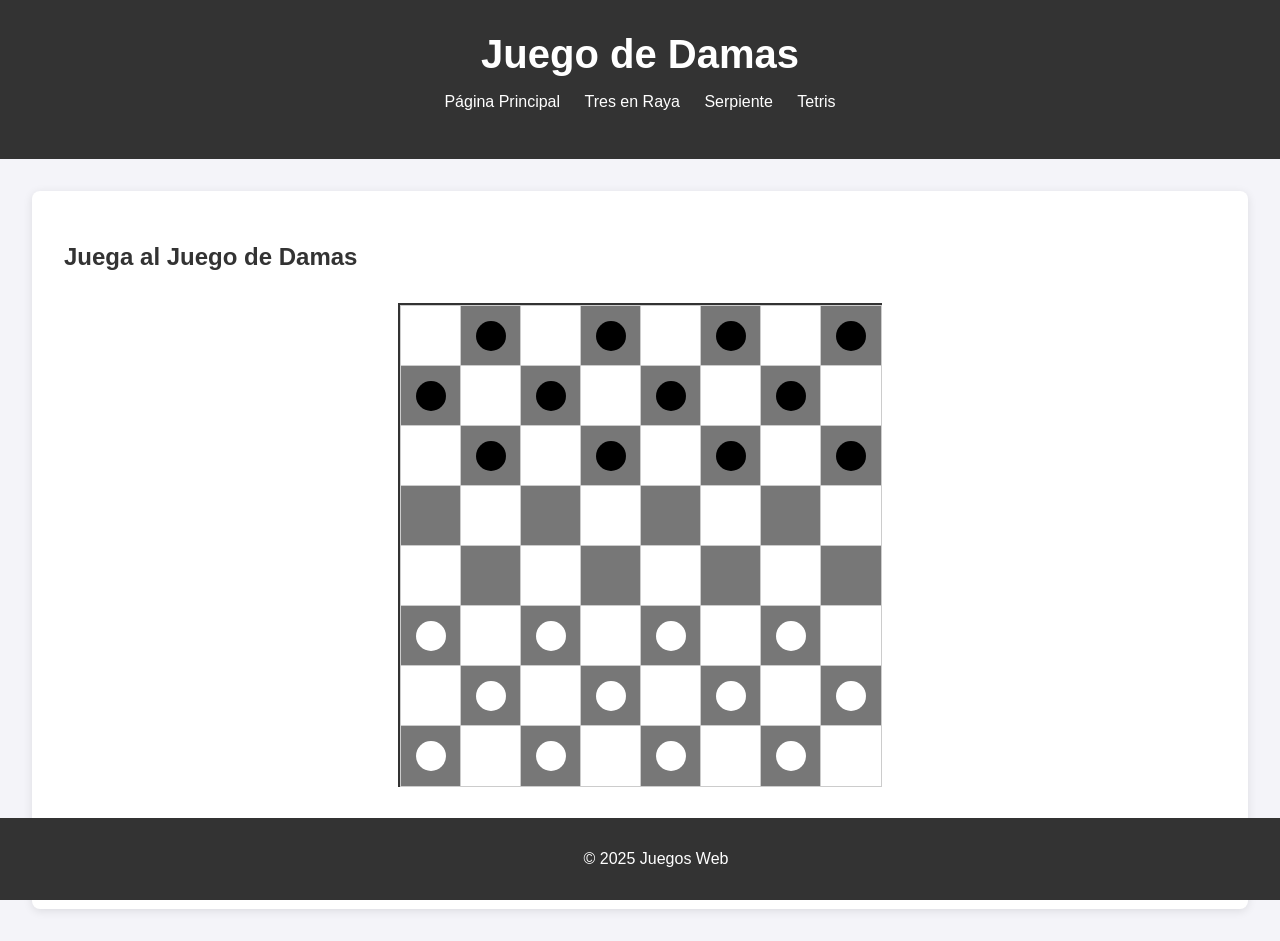
==== games/damas.html @ 091ea866 "creando juegos" ====
<!DOCTYPE html>
<html lang="es">
<head>
  <meta charset="UTF-8">
  <meta name="viewport" content="width=device-width, initial-scale=1.0">
  <title>Damas</title>
  <link rel="stylesheet" href="../assets/css/styles.css">
  <link rel="stylesheet" href="../assets/css/damas.css">
</head>
<body>
  <header>
    <h1>Juego de Damas</h1>
    <nav>
      <ul>
        <li><a href="../index.html">Página Principal</a></li>
        <li><a href="tres-en-raya.html">Tres en Raya</a></li>
        <li><a href="serpiente.html">Serpiente</a></li>
        <li><a href="tetris.html">Tetris</a></li>
      </ul>
    </nav>
  </header>

  <section>
    <h2>Juega al Juego de Damas</h2>
    <div id="damas-container"></div>
    <button onclick="resetCheckers()">Reiniciar Juego</button>
    <button onclick="undoCheckers()">Deshacer Movimiento</button>
  </section>
  

  <footer>
    <p>&copy; 2025 Juegos Web</p>
  </footer>

  <script type="module" src="../assets/js/main.js"></script>
</body>
</html>
---- assets/css/styles.css ----
/* Estilos globales comunes a todas las páginas */
body {
  font-family: 'Segoe UI', Tahoma, Geneva, Verdana, sans-serif;
  background-color: #f4f4f9;
  margin: 0;
  padding: 0;
  color: #333;
}

header {
  background-color: #333;
  color: #fff;
  padding: 2rem 1rem;
  text-align: center;
}

header h1 {
  margin: 0;
  font-size: 2.5rem;
}

nav ul {
  list-style: none;
  padding: 0;
}

nav ul li {
  display: inline-block;
  margin: 0 10px;
}

nav ul li a {
  color: #fff;
  text-decoration: none;
}

section {
  margin: 2rem;
  padding: 2rem;
  background: #fff;
  border-radius: 8px;
  box-shadow: 0 2px 10px rgba(0,0,0,0.1);
}

footer {
  background-color: #333;
  color: #fff;
  text-align: center;
  padding: 1rem;
  position: fixed;
  bottom: 0;
  width: 100%;
}

button {
  display: inline-block;
  padding: 10px 15px;
  margin: 10px;
  background-color: #007bff;
  color: #fff;
  border: none;
  border-radius: 5px;
  cursor: pointer;
  font-size: 1rem;
}
---- assets/css/damas.css ----
/* Estilos específicos para el juego de Damas */
#damas-container {
  display: grid;
  grid-template-columns: repeat(8, 60px);
  grid-template-rows: repeat(8, 60px);
  gap: 0;
  margin: 2rem auto;
  width: 480px;
  height: 480px;
  border: 2px solid #333;
}

/* Los estilos para las celdas ya se definen en styles.css o se pueden personalizar aquí */
#damas-container .cell {
  width: 60px;
  height: 60px;
  display: flex;
  justify-content: center;
  align-items: center;
  cursor: pointer;
  border: 1px solid #ccc;
}

/* Estilos para las piezas */
#damas-container .piece {
  width: 50%;
  height: 50%;
  border-radius: 50%;
}

#damas-container .piece.black {
  background-color: #000;
}

#damas-container .piece.white {
  background-color: #fff;
}
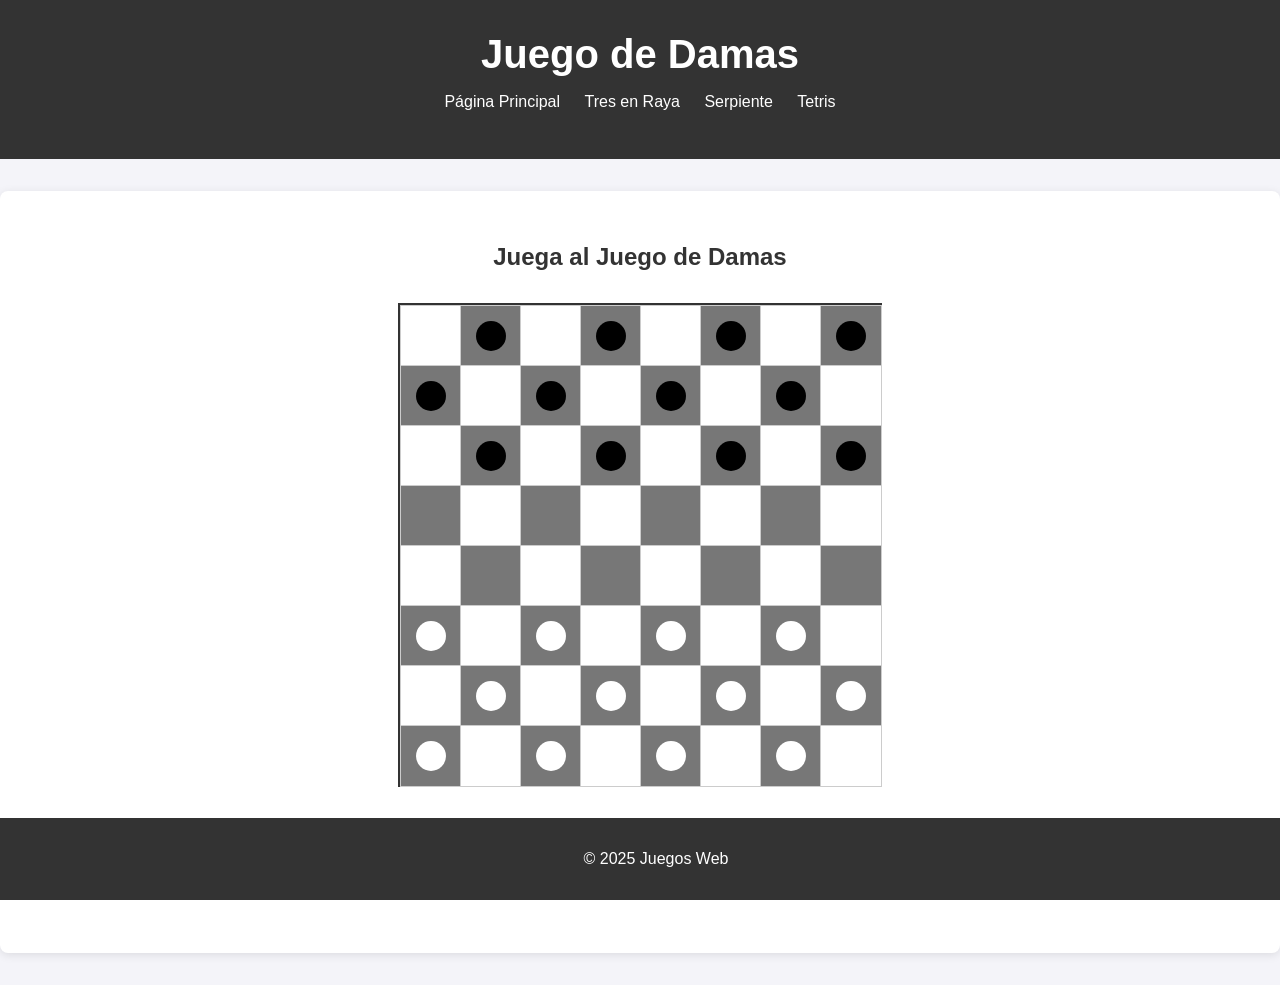
==== commit 0a955b23: "correccion errores damas" ====
--- a/games/damas.html
+++ b/games/damas.html
@@ -26,7 +26,6 @@
     <button onclick="resetCheckers()">Reiniciar Juego</button>
     <button onclick="undoCheckers()">Deshacer Movimiento</button>
   </section>
-  
 
   <footer>
     <p>&copy; 2025 Juegos Web</p>
--- a/assets/css/styles.css
+++ b/assets/css/styles.css
@@ -1,15 +1,31 @@
-/* Estilos globales comunes a todas las páginas */
+:root {
+  --font-family: 'Segoe UI', Tahoma, Geneva, Verdana, sans-serif;
+  --color-bg: #f4f4f9;
+  --color-text: #333;
+  --header-bg: #333;
+  --header-text: #fff;
+  --nav-link: #fff;
+  --section-bg: #fff;
+  --section-shadow: rgba(0, 0, 0, 0.1);
+  --button-bg: #5b5e61;
+  --button-text: #fff;
+  --footer-bg: #333;
+  --footer-text: #fff;
+}
+
+/* Estilos globales */
 body {
-  font-family: 'Segoe UI', Tahoma, Geneva, Verdana, sans-serif;
-  background-color: #f4f4f9;
+  font-family: var(--font-family);
+  background-color: var(--color-bg);
   margin: 0;
   padding: 0;
-  color: #333;
+  color: var(--color-text);
 }
 
+/* Encabezado centrado */
 header {
-  background-color: #333;
-  color: #fff;
+  background-color: var(--header-bg);
+  color: var(--header-text);
   padding: 2rem 1rem;
   text-align: center;
 }
@@ -19,9 +35,11 @@
   font-size: 2.5rem;
 }
 
+/* Navegación centrada */
 nav ul {
   list-style: none;
   padding: 0;
+  text-align: center;
 }
 
 nav ul li {
@@ -30,37 +48,40 @@
 }
 
 nav ul li a {
-  color: #fff;
+  color: var(--nav-link);
   text-decoration: none;
 }
 
+/* Sección centrada */
 section {
-  margin: 2rem;
+  margin: 2rem auto;
   padding: 2rem;
-  background: #fff;
+  background: var(--section-bg);
   border-radius: 8px;
-  box-shadow: 0 2px 10px rgba(0,0,0,0.1);
+  box-shadow: 0 2px 10px var(--section-shadow);
+  text-align: center;
 }
 
+/* Botones centrados */
+button {
+  display: inline-block;
+  padding: 10px 20px;
+  margin: 2rem;
+  background-color: var(--button-bg);
+  color: var(--button-text);
+  font-size: 1rem;
+  border: none;
+  border-radius: 5px;
+  cursor: pointer;
+}
+
+/* Pie de página centrado */
 footer {
-  background-color: #333;
-  color: #fff;
+  background-color: var(--footer-bg);
+  color: var(--footer-text);
   text-align: center;
   padding: 1rem;
   position: fixed;
   bottom: 0;
   width: 100%;
 }
-
-button {
-  display: inline-block;
-  padding: 10px 15px;
-  margin: 10px;
-  background-color: #007bff;
-  color: #fff;
-  border: none;
-  border-radius: 5px;
-  cursor: pointer;
-  font-size: 1rem;
-}
-
--- a/assets/css/damas.css
+++ b/assets/css/damas.css
@@ -10,7 +10,6 @@
   border: 2px solid #333;
 }
 
-/* Los estilos para las celdas ya se definen en styles.css o se pueden personalizar aquí */
 #damas-container .cell {
   width: 60px;
   height: 60px;
@@ -35,3 +34,8 @@
 #damas-container .piece.white {
   background-color: #fff;
 }
+
+/* Estilo para piezas coronadas (king) */
+#damas-container .piece.king {
+  box-shadow: 0 0 5px 2px gold;
+}
